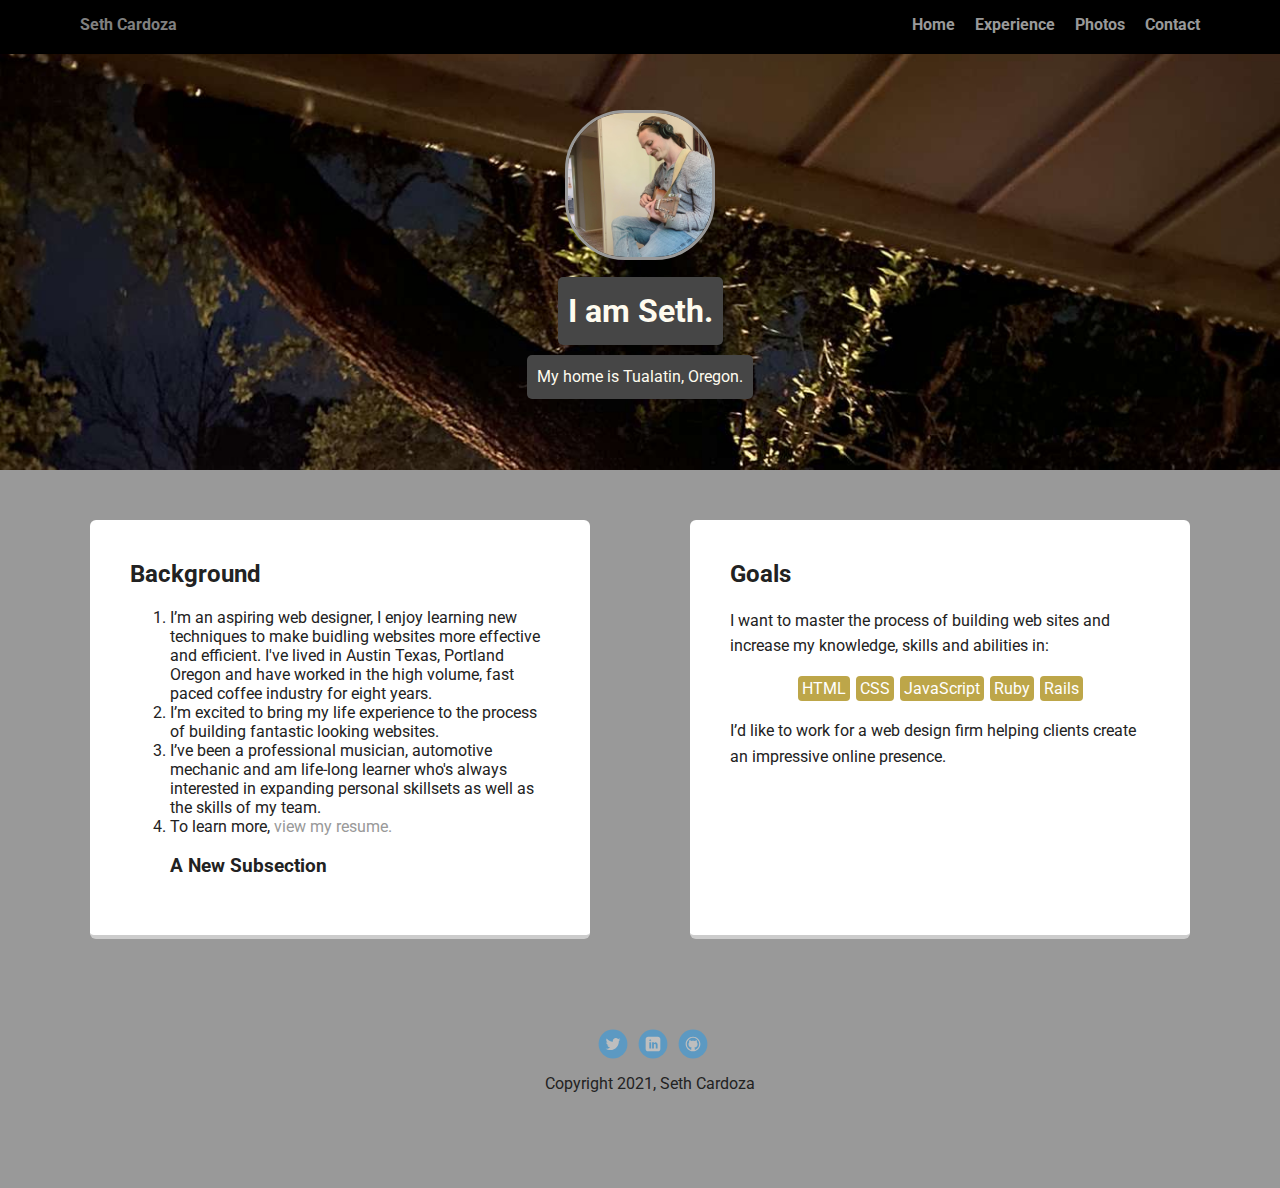
==== portfolio_update_v1/index.html @ 752c9f9c "first changes to portfolio" ====
<!doctype html>
<html lang="en">
<head>
  <meta charset="utf-8">
  <title>Seth Cardoza's Profile</title>
  <meta name="viewport" content="width=device-width, initial-scale=1.0">
  <link rel="stylesheet" href="styles.css">
  <link href="https://fonts.googleapis.com/css?family=Muli%7CRoboto:400,300,500,700,900" rel="stylesheet"></head>
  <body>

    <div class="main-nav">
        <ul class="nav">
          <li class="name">Seth Cardoza</li>
          <li><a href="#">Home</a></li>
          <li><a href="../resume.html">Experience</a></li>
          <li><a href="#">Photos</a></li>
          <li><a href="#">Contact</a></li>
        </ul>
    </div>

    <header>
      <img src="images/me.JPG" alt="Picture of Seth Cardoza" class="profile-image">
      <h1 class="tag name">I am Seth.</h1>
      <p class="tag location">My home is Tualatin, Oregon.</p>
    </header>

    <main class="flex">
      <div class="card">
        <h2 class="card-title">Background</h2>
        <ol>
        <li>I’m an aspiring web designer, I enjoy learning new techniques to make buidling websites more effective and efficient. I've lived in Austin Texas, Portland Oregon and have worked in the high volume, fast paced coffee industry for eight years.</li>
          <li>I’m excited to bring my life experience to the process of building fantastic looking websites.</li>
        <li>I’ve been a professional musician, automotive mechanic and am life-long learner who's always interested in expanding personal skillsets as well as the skills of my team.</li>
            <li>To learn more, <a href="resume.html">view my resume.</a></li>
          </ol>
        <ul>
            <h3>A New Subsection</h3>
        </ul>
      </div> 

      <div class="card">
        <h2 class="card-title">Goals</h2>
        <p>I want to master the process of building web sites and increase my knowledge, skills and abilities in:</p>
        <ul class="skills">
          <li>HTML</li>
          <li>CSS</li>
          <li>JavaScript</li>
          <li>Ruby</li>
          <li>Rails</li>
        </ul>
        <p>I’d like to work for a web design firm helping clients create an impressive online presence.</p>
      </div> 

    </main>
    <footer>
      <ul>
        <li><a href="https://twitter.com/seth43721745" class="social twitter">Twitter</a></li>
        <li><a href="https://linkedin.com/in/seth-cardoza-66158321a" class="social linkedin">LinkedIn</a></li>
        <li><a href="https://github.com/skc1413" class="social github">Github</a></li>
      </ul>
      <p class="copyright">Copyright 2021, Seth Cardoza</p>
    </footer>
  </body>
  </html>
---- portfolio_update_v1/styles.css ----
/* Global Layout Set-up */
* { 
  box-sizing: border-box;
}
  
body {
  margin: 0;
  padding: 0;
  text-align: center;
  font-family: 'Roboto', sans-serif;
  color: #222;
  background: #999;
}
/* Link Styles */

a {
  text-decoration: none;
  color: #999;
}
a:hover {
  color: #6633ff;
}

/* Section Styles */

.main-nav {
  width: 100%;
  background: black;
  min-height: 30px;
  padding: 10px;
  position: fixed;
  text-align: center;
}
.nav {
  display: flex;
  justify-content: space-around;
  font-weight: 700;
  list-style-type: none;
  margin: 0 auto;
  padding: 0;
}

.nav .name {
    display: block;
    margin-right: auto;
    color: grey;
}
.nav li {
  padding: 5px 10px 10px 10px;
}
.nav a {
  transition: all .5s;
}
.nav a:hover {
  color: #6633ff
}

header {
  text-align: center;
  background: url('images/background.JPG') no-repeat top center ;
  background-size: cover;
  overflow: hidden;
  padding-top: 60px;
}
header {
  line-height: 1.5;
}
header .profile-image {
  margin-top: 50px;
  width: 150px;
  height: 150px;
  border-radius: 40%;
  border: 3px solid #999;
  transition: all .5s;
}
header .profile-image:hover {
  transform: scale(1.18) rotate(12deg);
}
.tag {
  background-color: #464646;
  color: rgb(254, 251, 239);
  padding: 10px;
  border-radius: 5px;
  display: table;
  margin: 10px auto;
} 
.location {
  background-color: #464646;
  color: rgb(254, 251, 239);
}
.card {
  margin: 30px;
  padding: 20px 40px 40px;
  max-width: 500px;
  text-align: left;
  background: #fff;
  border-bottom: 4px solid #ccc;
  border-radius: 6px;
  transition: all .5s;
}
.card:hover {
  border-color: #6633ff;
}

ul.skills {
  padding: 0;
  text-align: center;
}

.skills li {
  border-radius: 4px;
  display: inline-block;
  background: #bda649;
  color: white;
  padding: 3px 4px;
  margin: 1px;
}

.skills li:nth-child(odd) {
  background: #bda649;
}

footer {
  width: 100%;
  min-height: 30px;
  padding: 20px 0 40px 20px;
}

footer .copyright {
  top: -8px;
  font-size: .75em;
}

footer ul {
  list-style-type: none;
  margin: 0;
  padding: 0;
}

footer ul li {
  display: inline-block;
}

a.social {
  display: inline-block;
  text-indent: -9999px;
  margin-left: 5px;
  width: 30px;
  height: 30px;
  background-size: 30px 30px;
  opacity: .4;
  transition: all .5s;
}
a.twitter {
  background-image: url(images/twitter.svg);
}
a.linkedin {
  background-image: url(images/linkedin.svg);
}
a.github {
  background-image: url(images/github.svg);
}
a.social:hover {
  opacity: 1;
}
.clearfix {
  clear: both;
}

/* Styles for larger screens */
@media screen and (min-width: 720px) {
  
  .flex {
      display: -ms-flexbox;      /* TWEENER - IE 10 */
      display: flex; 
      max-width: 1200px;
      -ms-flex-pack: distribute;
      justify-content: space-around;
      margin: 0 auto;
  }

  header {
    min-height: 470px;
  }

  .nav {
    max-width: 1200px;
    padding: 0 30px;
  }


  main {
    padding-top: 20px;
  }

  main p {
    line-height: 1.6em;
  }

  footer {
    font-size: 1.3em;
    max-width: 1200px;
    margin: 40px auto;
  }

}
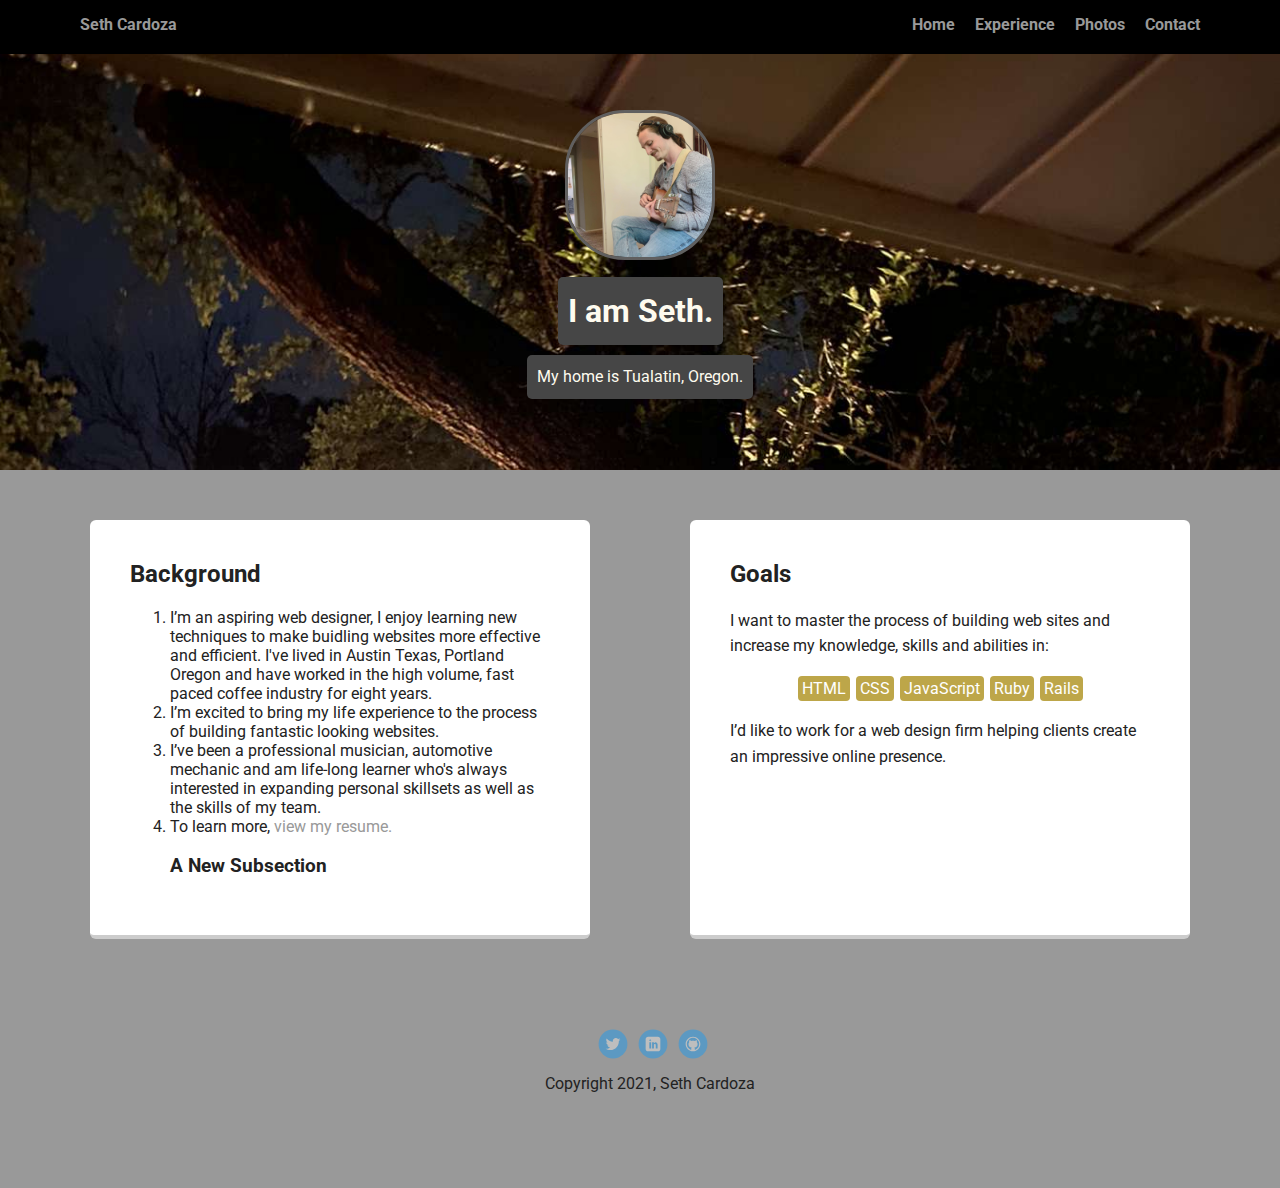
==== commit e4ec9eb5: "Refined" ====
--- a/portfolio_update_v1/index.html
+++ b/portfolio_update_v1/index.html
@@ -1,17 +1,18 @@
 <!doctype html>
 <html lang="en">
-<head>
-  <meta charset="utf-8">
-  <title>Seth Cardoza's Profile</title>
-  <meta name="viewport" content="width=device-width, initial-scale=1.0">
-  <link rel="stylesheet" href="styles.css">
-  <link href="https://fonts.googleapis.com/css?family=Muli%7CRoboto:400,300,500,700,900" rel="stylesheet"></head>
+  <head>
+    <meta charset="utf-8">
+    <title>Seth Cardoza's Profile</title>
+    <meta name="viewport" content="width=device-width, initial-scale=1.0">
+    <link rel="stylesheet" href="styles.css">
+    <link href="https://fonts.googleapis.com/css?family=Muli%7CRoboto:400,300,500,700,900" rel="stylesheet">
+  </head>
   <body>
 
     <div class="main-nav">
         <ul class="nav">
           <li class="name">Seth Cardoza</li>
-          <li><a href="#">Home</a></li>
+          <li><a href="index.html">Home</a></li>
           <li><a href="../resume.html">Experience</a></li>
           <li><a href="#">Photos</a></li>
           <li><a href="#">Contact</a></li>
@@ -31,7 +32,7 @@
         <li>I’m an aspiring web designer, I enjoy learning new techniques to make buidling websites more effective and efficient. I've lived in Austin Texas, Portland Oregon and have worked in the high volume, fast paced coffee industry for eight years.</li>
           <li>I’m excited to bring my life experience to the process of building fantastic looking websites.</li>
         <li>I’ve been a professional musician, automotive mechanic and am life-long learner who's always interested in expanding personal skillsets as well as the skills of my team.</li>
-            <li>To learn more, <a href="resume.html">view my resume.</a></li>
+            <li>To learn more, <a href="../resume.html">view my resume.</a></li>
           </ol>
         <ul>
             <h3>A New Subsection</h3>
--- a/portfolio_update_v1/styles.css
+++ b/portfolio_update_v1/styles.css
@@ -43,7 +43,7 @@
 .nav .name {
     display: block;
     margin-right: auto;
-    color: grey;
+    color:#999;
 }
 .nav li {
   padding: 5px 10px 10px 10px;
@@ -70,7 +70,7 @@
   width: 150px;
   height: 150px;
   border-radius: 40%;
-  border: 3px solid #999;
+  border: 3px solid rgb(96, 95, 95);
   transition: all .5s;
 }
 header .profile-image:hover {
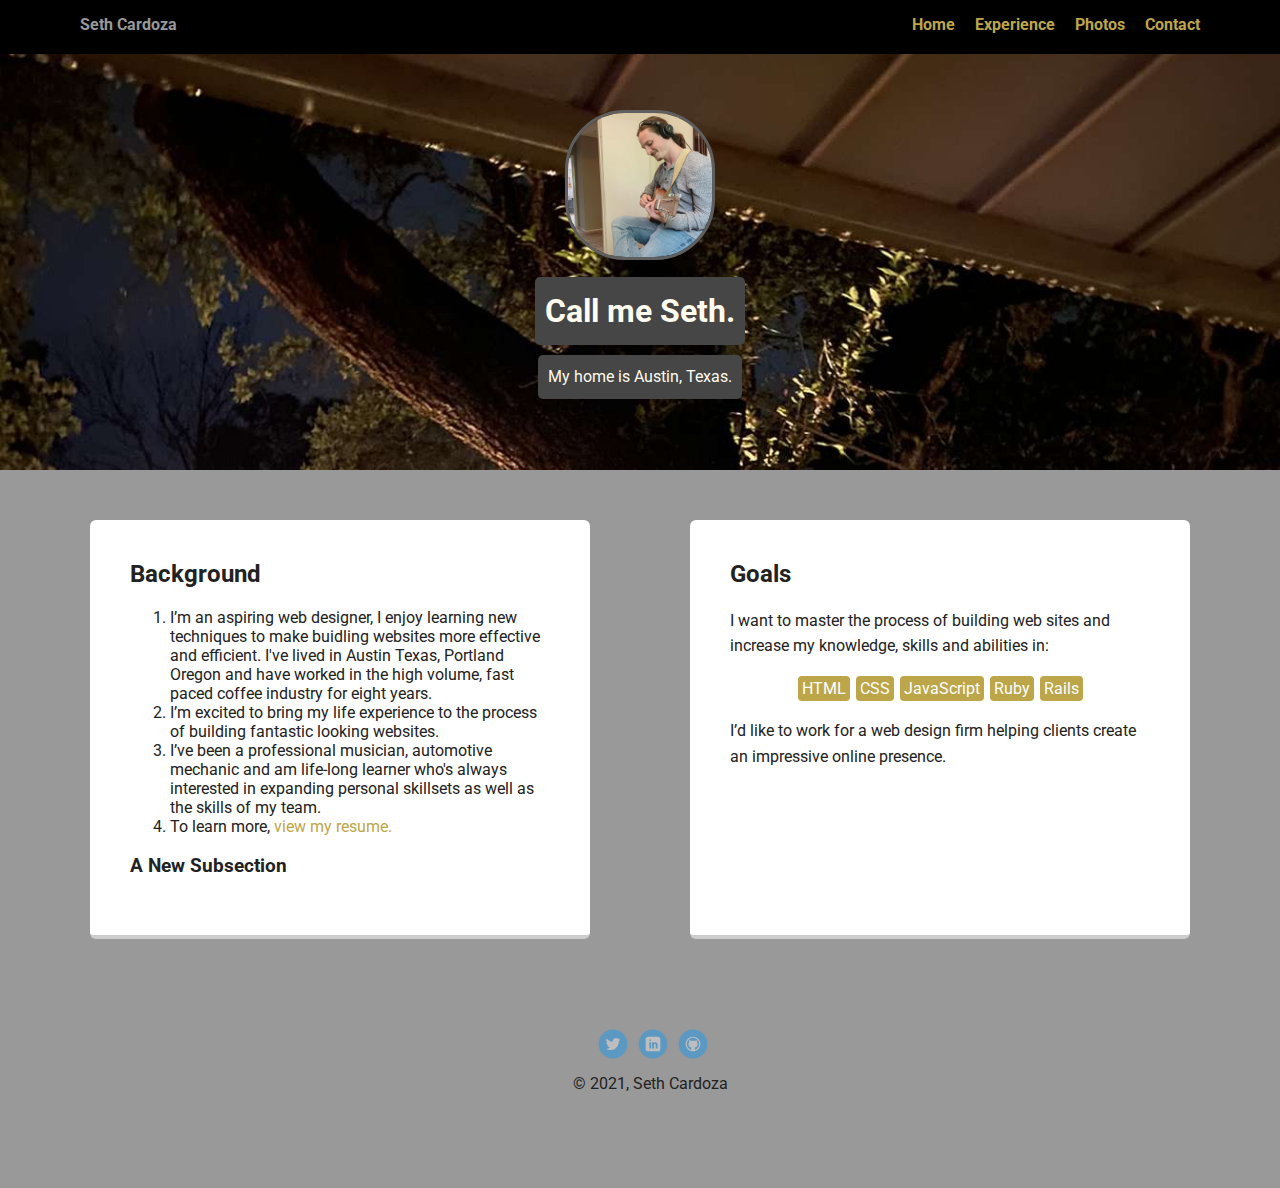
==== commit 0f60eca8: "Need help atm" ====
--- a/portfolio_update_v1/index.html
+++ b/portfolio_update_v1/index.html
@@ -15,28 +15,26 @@
           <li><a href="index.html">Home</a></li>
           <li><a href="../resume.html">Experience</a></li>
           <li><a href="#">Photos</a></li>
-          <li><a href="#">Contact</a></li>
+          <li><a href="../contact.html">Contact</a></li>
         </ul>
     </div>
 
     <header>
       <img src="images/me.JPG" alt="Picture of Seth Cardoza" class="profile-image">
-      <h1 class="tag name">I am Seth.</h1>
-      <p class="tag location">My home is Tualatin, Oregon.</p>
+      <h1 class="tag name">Call me Seth.</h1>
+      <p class="tag location">My home is Austin, Texas.</p>
     </header>
 
     <main class="flex">
       <div class="card">
         <h2 class="card-title">Background</h2>
         <ol>
-        <li>I’m an aspiring web designer, I enjoy learning new techniques to make buidling websites more effective and efficient. I've lived in Austin Texas, Portland Oregon and have worked in the high volume, fast paced coffee industry for eight years.</li>
+          <li>I’m an aspiring web designer, I enjoy learning new techniques to make buidling websites more effective and efficient. I've lived in Austin Texas, Portland Oregon and have worked in the high volume, fast paced coffee industry for eight years.</li>
           <li>I’m excited to bring my life experience to the process of building fantastic looking websites.</li>
-        <li>I’ve been a professional musician, automotive mechanic and am life-long learner who's always interested in expanding personal skillsets as well as the skills of my team.</li>
-            <li>To learn more, <a href="../resume.html">view my resume.</a></li>
-          </ol>
-        <ul>
-            <h3>A New Subsection</h3>
-        </ul>
+          <li>I’ve been a professional musician, automotive mechanic and am life-long learner who's always interested in expanding personal skillsets as well as the skills of my team.</li>
+          <li>To learn more, <a href="../resume.html">view my resume.</a></li>
+        </ol>
+        <h3>A New Subsection</h3>
       </div> 
 
       <div class="card">
@@ -59,7 +57,7 @@
         <li><a href="https://linkedin.com/in/seth-cardoza-66158321a" class="social linkedin">LinkedIn</a></li>
         <li><a href="https://github.com/skc1413" class="social github">Github</a></li>
       </ul>
-      <p class="copyright">Copyright 2021, Seth Cardoza</p>
+      <p class="copyright">&copy; 2021, Seth Cardoza</p>
     </footer>
   </body>
   </html>
--- a/portfolio_update_v1/styles.css
+++ b/portfolio_update_v1/styles.css
@@ -15,7 +15,7 @@
 
 a {
   text-decoration: none;
-  color: #999;
+  color: #bda649;
 }
 a:hover {
   color: #6633ff;
@@ -166,6 +166,9 @@
 .clearfix {
   clear: both;
 }
+.experience {
+  color:pink;
+}
 
 /* Styles for larger screens */
 @media screen and (min-width: 720px) {
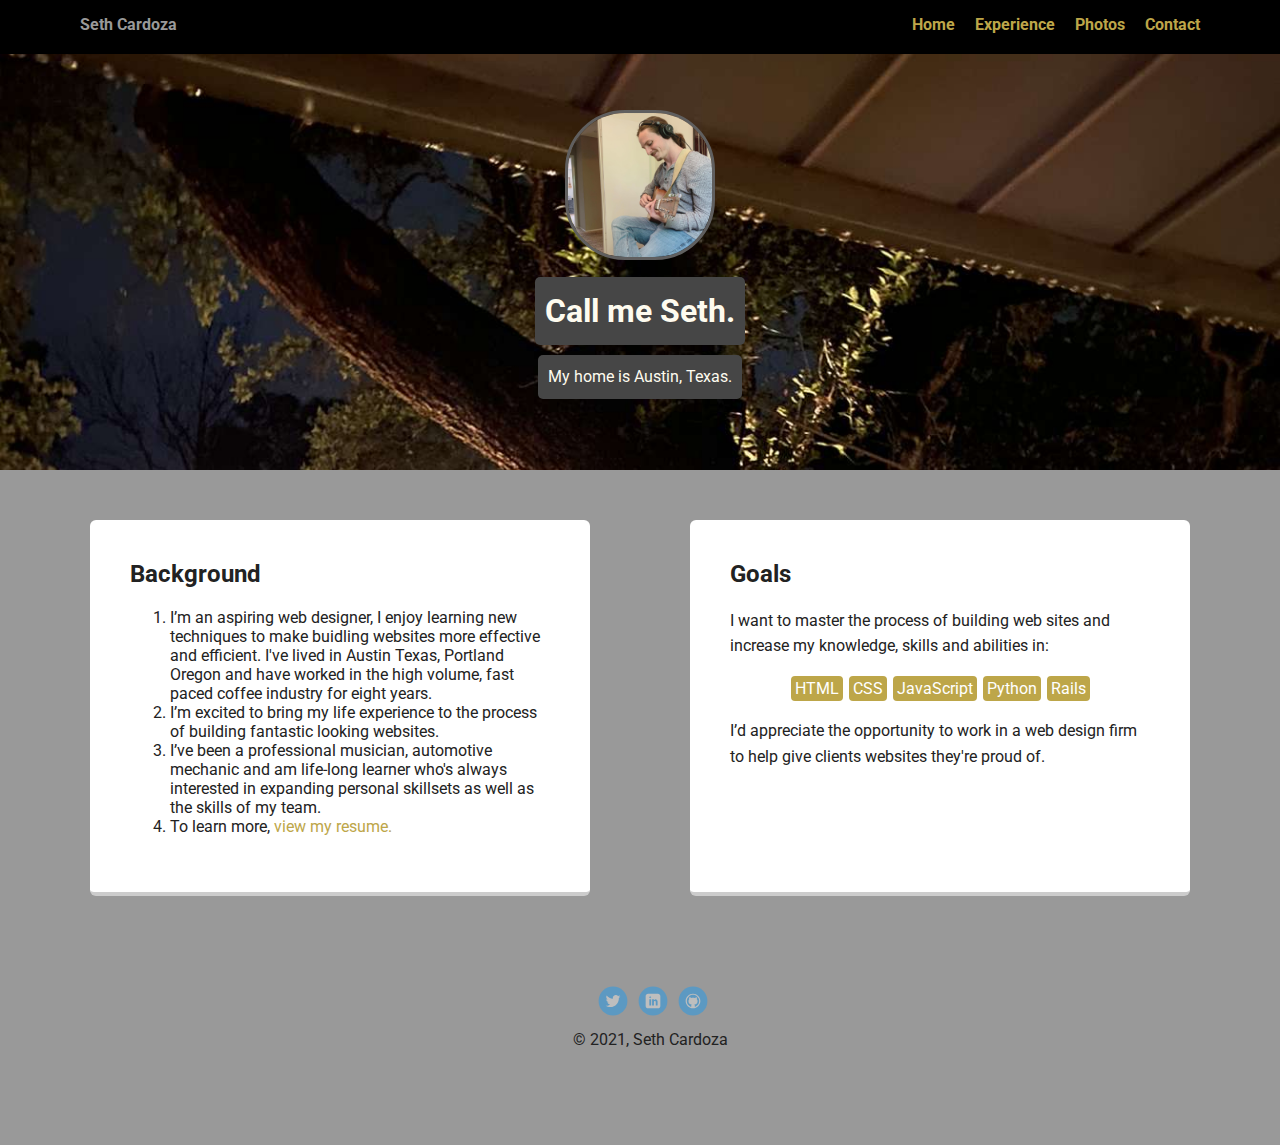
==== commit 07d2ae9d: "Completed" ====
--- a/portfolio_update_v1/index.html
+++ b/portfolio_update_v1/index.html
@@ -13,9 +13,9 @@
         <ul class="nav">
           <li class="name">Seth Cardoza</li>
           <li><a href="index.html">Home</a></li>
-          <li><a href="../resume.html">Experience</a></li>
+          <li><a href="resume.html">Experience</a></li>
           <li><a href="#">Photos</a></li>
-          <li><a href="../contact.html">Contact</a></li>
+          <li><a href="contact.html">Contact</a></li>
         </ul>
     </div>
 
@@ -34,7 +34,6 @@
           <li>I’ve been a professional musician, automotive mechanic and am life-long learner who's always interested in expanding personal skillsets as well as the skills of my team.</li>
           <li>To learn more, <a href="../resume.html">view my resume.</a></li>
         </ol>
-        <h3>A New Subsection</h3>
       </div> 
 
       <div class="card">
@@ -44,10 +43,10 @@
           <li>HTML</li>
           <li>CSS</li>
           <li>JavaScript</li>
-          <li>Ruby</li>
+          <li>Python</li>
           <li>Rails</li>
         </ul>
-        <p>I’d like to work for a web design firm helping clients create an impressive online presence.</p>
+        <p>I’d appreciate the opportunity to work in a web design firm to help give clients websites they're proud of.</p>
       </div> 
 
     </main>
--- a/portfolio_update_v1/styles.css
+++ b/portfolio_update_v1/styles.css
@@ -30,6 +30,7 @@
   padding: 10px;
   position: fixed;
   text-align: center;
+  color: #bda649;
 }
 .nav {
   display: flex;
@@ -39,7 +40,10 @@
   margin: 0 auto;
   padding: 0;
 }
-
+.extra-picture {
+  width: 150px;
+  height: 150px;
+}
 .nav .name {
     display: block;
     margin-right: auto;
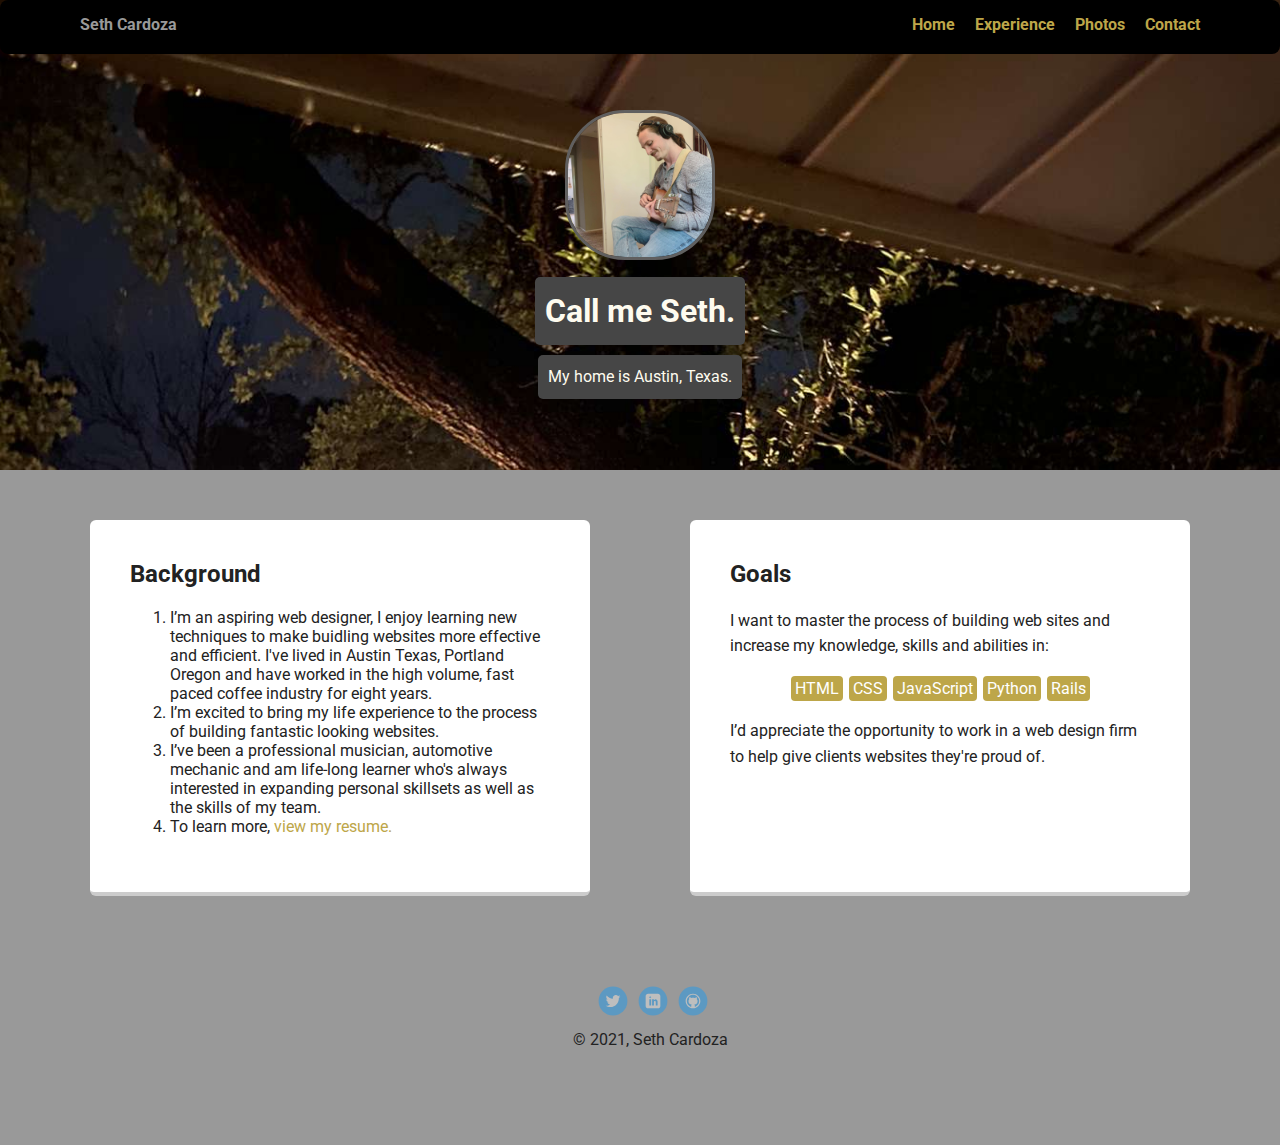
==== commit d70262e0: "Resubmission" ====
--- a/portfolio_update_v1/index.html
+++ b/portfolio_update_v1/index.html
@@ -32,7 +32,7 @@
           <li>I’m an aspiring web designer, I enjoy learning new techniques to make buidling websites more effective and efficient. I've lived in Austin Texas, Portland Oregon and have worked in the high volume, fast paced coffee industry for eight years.</li>
           <li>I’m excited to bring my life experience to the process of building fantastic looking websites.</li>
           <li>I’ve been a professional musician, automotive mechanic and am life-long learner who's always interested in expanding personal skillsets as well as the skills of my team.</li>
-          <li>To learn more, <a href="../resume.html">view my resume.</a></li>
+          <li>To learn more, <a href="resume.html">view my resume.</a></li>
         </ol>
       </div> 
 
--- a/portfolio_update_v1/styles.css
+++ b/portfolio_update_v1/styles.css
@@ -24,6 +24,7 @@
 /* Section Styles */
 
 .main-nav {
+  border-radius: 8px;
   width: 100%;
   background: black;
   min-height: 30px;
@@ -173,6 +174,13 @@
 .experience {
   color:pink;
 }
+#resume {
+  border-radius: 8px;
+  display: inline-block;
+  background: #bda649;
+  padding: 2px 2px;
+  margin: 4px;
+}
 
 /* Styles for larger screens */
 @media screen and (min-width: 720px) {
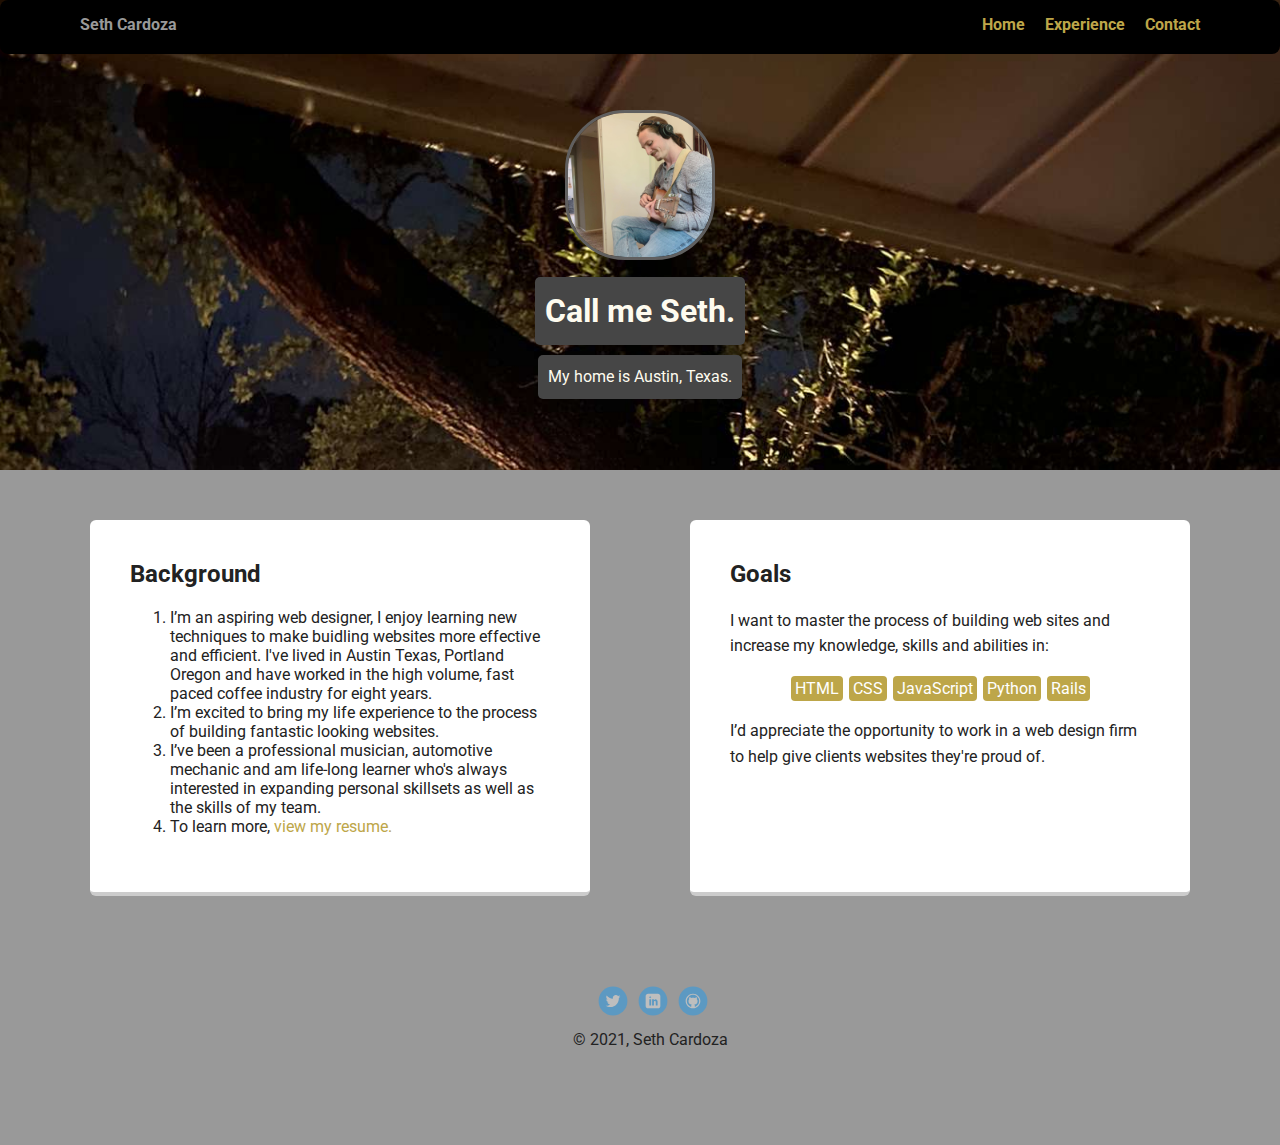
==== commit 48e32813: "Pretty sure it's done!" ====
--- a/portfolio_update_v1/index.html
+++ b/portfolio_update_v1/index.html
@@ -9,15 +9,14 @@
   </head>
   <body>
 
-    <div class="main-nav">
+    <nav class="main-nav">
         <ul class="nav">
           <li class="name">Seth Cardoza</li>
           <li><a href="index.html">Home</a></li>
           <li><a href="resume.html">Experience</a></li>
-          <li><a href="#">Photos</a></li>
           <li><a href="contact.html">Contact</a></li>
         </ul>
-    </div>
+      </nav>
 
     <header>
       <img src="images/me.JPG" alt="Picture of Seth Cardoza" class="profile-image">
@@ -26,7 +25,7 @@
     </header>
 
     <main class="flex">
-      <div class="card">
+      <nav class="card">
         <h2 class="card-title">Background</h2>
         <ol>
           <li>I’m an aspiring web designer, I enjoy learning new techniques to make buidling websites more effective and efficient. I've lived in Austin Texas, Portland Oregon and have worked in the high volume, fast paced coffee industry for eight years.</li>
@@ -34,7 +33,7 @@
           <li>I’ve been a professional musician, automotive mechanic and am life-long learner who's always interested in expanding personal skillsets as well as the skills of my team.</li>
           <li>To learn more, <a href="resume.html">view my resume.</a></li>
         </ol>
-      </div> 
+      </nav> 
 
       <div class="card">
         <h2 class="card-title">Goals</h2>
